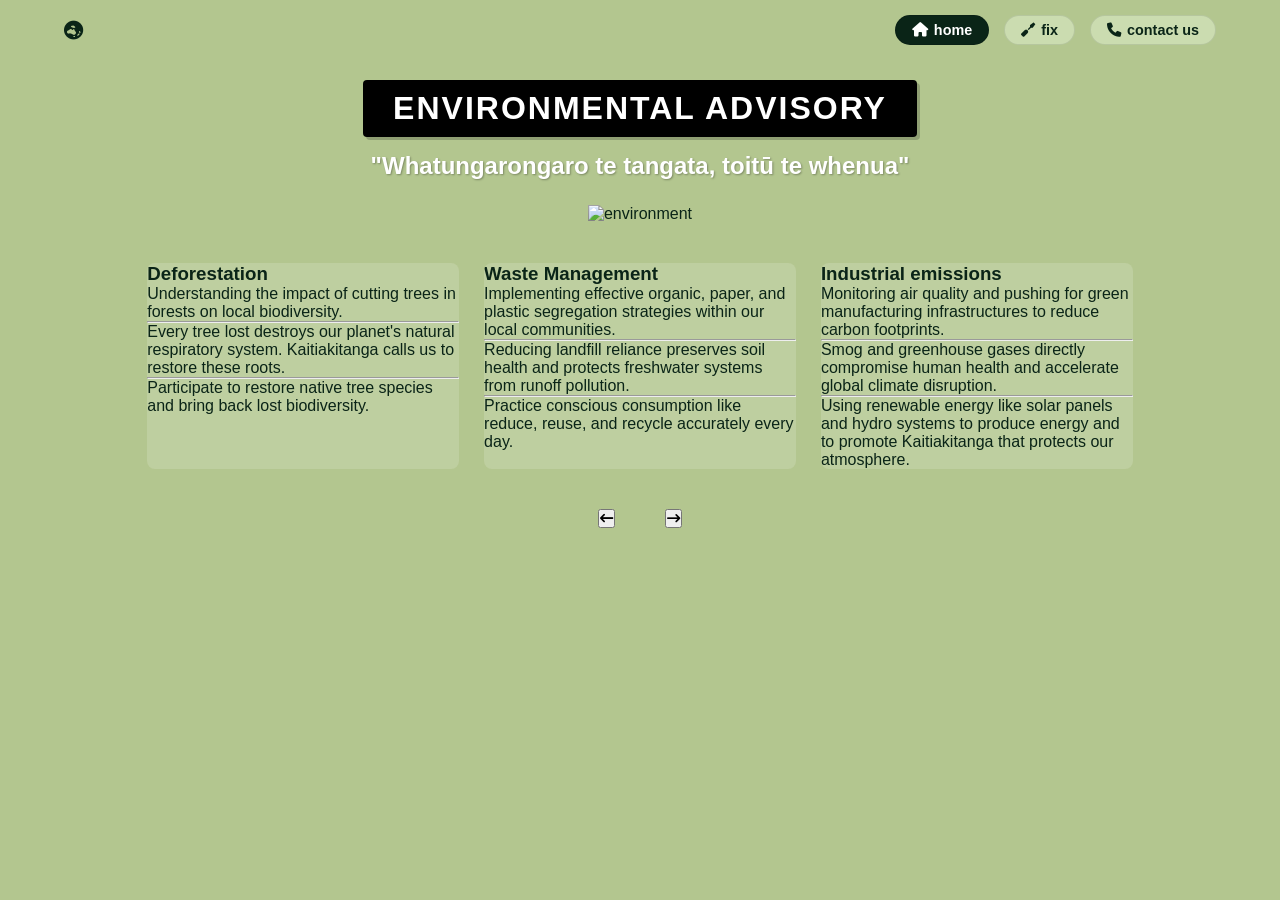
==== index.html @ 089f876e "Adding...." ====
<!DOCTYPE html>
<html lang="en">
<head>
   <meta charset="UTF-8">
   <meta name="viewport" content="width=device-width, initial-scale=1.0">
   <title>Environmental Advisory</title>
   <link rel="stylesheet" href="style.css">
   <link rel="stylesheet" href="https://cdnjs.cloudflare.com/ajax/libs/font-awesome/6.0.0/css/all.min.css">
</head>
<body>


   <header class="navbar">
       <div class="logo">
           <i class="fa-solid fa-earth-oceania"></i>
       </div>
       <nav class="nav-links">
           <a href="#" class="nav-item active"><i class="fa-solid fa-house"></i> home </a>  <! --- house logo for homepage  --- >
           <a href="#" class="nav-item"><i class="fa-solid fa-screwdriver screwdriver-icon"></i> fix </a>  <! --- tool logo for fix --- >
           <a href="#" class="nav-item"><i class="fa-solid fa-phone"></i> contact us</a>  <! --- phone logo for contacts --- >
       </nav>
   </header>
          <main class="container">
       <header class="hero-section">
           <div class="badge-title">ENVIRONMENTAL ADVISORY</div>
           <h1 class="sub-title">"Whatungarongaro te tangata, toitū te whenua"</h1>
           <img src="C:\Users\24437\Downloads\e4addf91-828f-4ead-8024-92c8048ce2b9.png" alt="environment">
       </header>
<section class="info-grid">
           <article class="info-card">
               <div class="card-content">
    <h3>Deforestation</h3>
                   <p>Understanding the impact of cutting trees in forests on local biodiversity.</p>
                   <hr>
                   <p>Every tree lost destroys our planet's natural respiratory system. Kaitiakitanga calls us to restore these roots.</p>
                   <hr>
                   <p>Participate to restore native tree species and bring back lost biodiversity.</p>
               </div>
           </article>
    <article class="info-card highlight-card">
               <div class="card-content">
                   <h3>Waste Management</h3>
                   <p>Implementing effective organic, paper, and plastic segregation strategies within our local communities.</p>
                   <hr>
                   <p>Reducing landfill reliance preserves soil health and protects freshwater systems from runoff pollution.</p>
                   <hr>
                   <p>Practice conscious consumption like reduce, reuse, and recycle accurately every day.</p>
               </div>
           </article>
    <article class="info-card">
               <div class="card-content">
                   <h3>Industrial emissions</h3>
                   <p>Monitoring air quality and pushing for green manufacturing infrastructures to reduce carbon footprints.</p>
                   <hr>
                   <p>Smog and greenhouse gases directly compromise human health and accelerate global climate disruption.</p>
                   <hr>
                   <p>Using renewable energy like solar panels and hydro systems to produce energy and to promote Kaitiakitanga that protects our atmosphere.</p>
               </div>
           </article>
       </section>


       <div class="pagination-controls">
           <button class="nav-btn" aria-label="Previous Page"><i class="fa-solid fa-arrow-left-long"></i></button>
           <button class="nav-btn" aria-label="Next Page"><i class="fa-solid fa-arrow-right-long"></i></button>

</body>
</html>
---- style.css ----
* {
   margin: 0;
   padding: 0;
   box-sizing:border-box;
   font-family: 'Segoe UI', Tahoma, Geneva, Verdana, sans-serif;
}


:root {
   --bg-color: #b3c68f;       /* Earthy sage green */
   --dark-green: #0a2417;     /* Deep footer/text color */
   --accent-dark: #000000;
   --card-white: #ffffff;
   --text-muted: #4a5d4e;
}


body {
   background-color: var(--bg-color);
   color: var(--dark-green);
   display: flex;
   flex-direction: column;
   min-height: 100vh;
}


/* --- NAVBAR  --- */
.navbar {
   display: flex;
   justify-content: space-between;
   align-items: center;
   padding: 15px 5%;
   background-color: transparent;
}
.logo {
   font-weight: bold;
   font-size: 1.2rem;
   display: flex;
   align-items: center;
   gap: 8px;
}


.nav-links {
   display: flex;
   gap: 15px;
}


.nav-item {
   text-decoration: none;
   color: var(--dark-green);
   background-color: #cbdcb0;
   padding: 6px 16px;
   border-radius: 20px;

font-size: 0.9rem;
   font-weight: 600;
   display: flex;
   align-items: center;
   gap: 6px;
   transition: background 0.3s ease;
   border: 1px solid rgba(0,0,0,0.1);
}


.nav-item:hover, .nav-item.active {
   background-color: var(--dark-green);
   color: white;
}
/* --- MAIN CONTAINER --- */
.container {
   max-width: 1100px;
   margin: 0 auto;
   padding: 20px;
   flex: 1;
}
/* --- HERO SECTION --- */
.hero-section {
   text-align: center;
   margin-bottom: 40px;
}

.badge-title {
   background-color: var(--accent-dark);
   color: white;
   display: inline-block;
   padding: 10px 30px;
   font-size: 2rem;
   font-weight: 900;
   letter-spacing: 2px;
   border-radius: 4px;
   box-shadow: 3px 3px 0 rgba(0,0,0,0.2);
   margin-bottom: 15px;
}
.sub-title {
   font-size: 1.5rem;
   font-weight: 700;
   color: white;
   text-shadow: 1px 1px 2px rgba(0,0,0,0.3);
   margin-bottom: 25px;
}

/* Hero Banner placeholder  */
.hero-banner {
   width: 100%;
   height: 180px;

 background: linear-gradient(135deg, #1e3514 0%, #445933 100%);
   border-radius: 12px;
   border: 4px solid var(--dark-green);
   display: flex;
   align-items: center;
   justify-content: center;
   color: #e0eed0;
   font-style: italic;
   font-weight: bold;
   box-shadow: 0 4px 10px rgba(0,0,0,0.15);
}
/* --- 3 COLUMN INFO CARDS  --- */
.info-grid {
   display: grid;
   grid-template-columns: repeat(auto-fit, minmax(300px, 1fr));
   gap: 25px;
   margin-bottom: 30px;
}


.info-card {
   background-color: rgba(255, 255, 255, 0.15);
   border-radius: 8px;
   overflow: hidden;
   display: flex;
   flex-direction: center;
}
/* --- arrows  --- */
.pagination-controls {
   display: flex;
   justify-content: center;
   gap: 50px;
   margin: 40px 0;
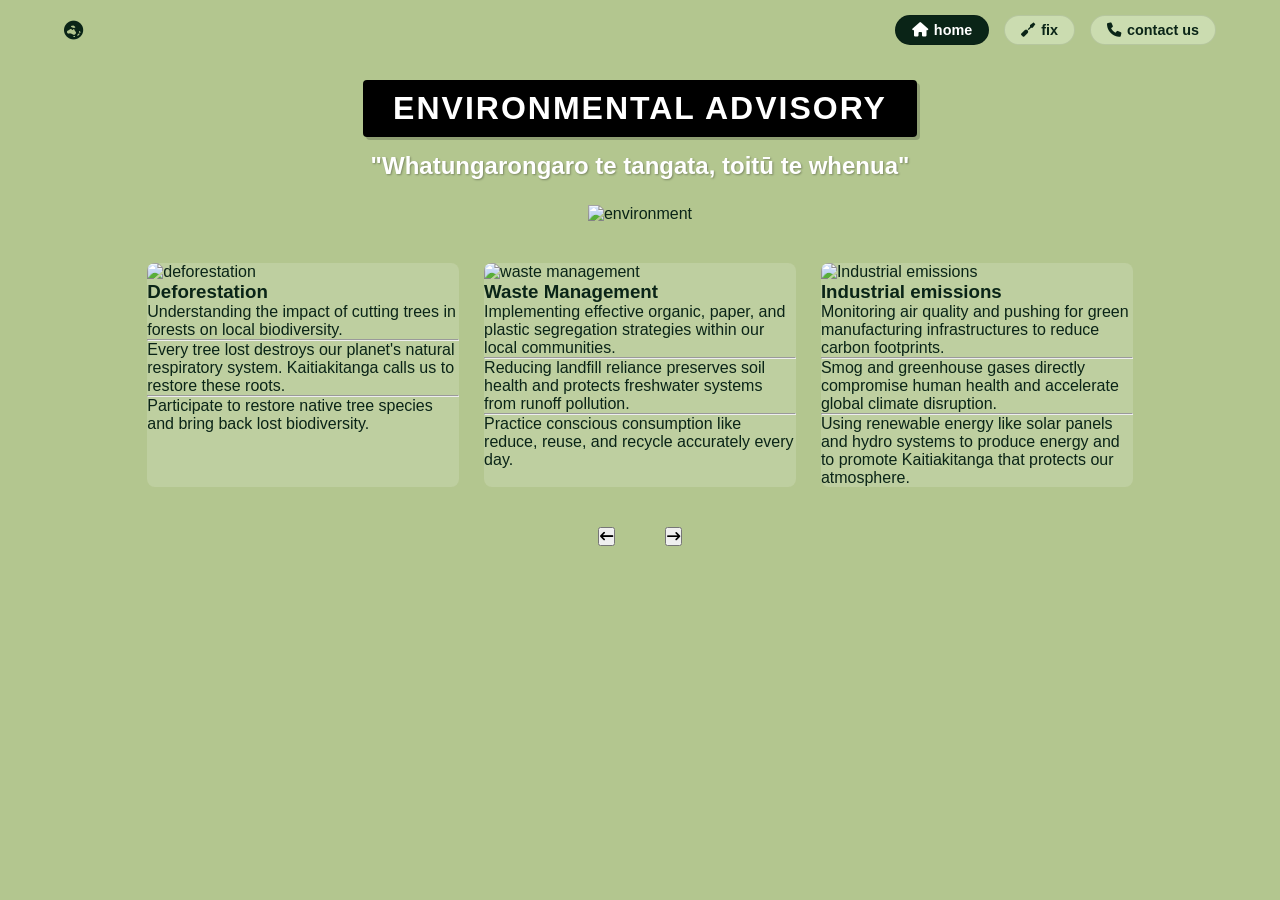
==== commit 8cb6e1d8: "Adding...." ====
--- a/index.html
+++ b/index.html
@@ -15,20 +15,21 @@
            <i class="fa-solid fa-earth-oceania"></i>
        </div>
        <nav class="nav-links">
-           <a href="#" class="nav-item active"><i class="fa-solid fa-house"></i> home </a>  <! --- house logo for homepage  --- >
-           <a href="#" class="nav-item"><i class="fa-solid fa-screwdriver screwdriver-icon"></i> fix </a>  <! --- tool logo for fix --- >
-           <a href="#" class="nav-item"><i class="fa-solid fa-phone"></i> contact us</a>  <! --- phone logo for contacts --- >
+           <a href="#" class="nav-item active"><i class="fa-solid fa-house"></i> home </a>  <!-- house logo for homepage  -->
+           <a href="#" class="nav-item"><i class="fa-solid fa-screwdriver screwdriver-icon"></i> fix </a>  <!-- tool logo for fix -->
+           <a href="#" class="nav-item"><i class="fa-solid fa-phone"></i> contact us</a>  <!-- phone logo for contacts -->
        </nav>
    </header>
           <main class="container">
        <header class="hero-section">
            <div class="badge-title">ENVIRONMENTAL ADVISORY</div>
            <h1 class="sub-title">"Whatungarongaro te tangata, toitū te whenua"</h1>
-           <img src="C:\Users\24437\Downloads\e4addf91-828f-4ead-8024-92c8048ce2b9.png" alt="environment">
+           <img src="environment.jpg" class="environment-homepage" alt="environment">
        </header>
 <section class="info-grid">
            <article class="info-card">
                <div class="card-content">
+    <img src="deforestation-homepage.jpg" class="deforestation-homepage" alt="deforestation">
     <h3>Deforestation</h3>
                    <p>Understanding the impact of cutting trees in forests on local biodiversity.</p>
                    <hr>
@@ -39,6 +40,7 @@
            </article>
     <article class="info-card highlight-card">
                <div class="card-content">
+                  <img src="waste management.jpg" class="wastemanagement-homepage" alt="waste management">
                    <h3>Waste Management</h3>
                    <p>Implementing effective organic, paper, and plastic segregation strategies within our local communities.</p>
                    <hr>
@@ -49,6 +51,7 @@
            </article>
     <article class="info-card">
                <div class="card-content">
+                   <img src="Industrial emission.jpg" class="Industrialemissions-homepage" alt="Industrial emissions">
                    <h3>Industrial emissions</h3>
                    <p>Monitoring air quality and pushing for green manufacturing infrastructures to reduce carbon footprints.</p>
                    <hr>
@@ -63,6 +66,7 @@
        <div class="pagination-controls">
            <button class="nav-btn" aria-label="Previous Page"><i class="fa-solid fa-arrow-left-long"></i></button>
            <button class="nav-btn" aria-label="Next Page"><i class="fa-solid fa-arrow-right-long"></i></button>
+        </div>
 
-</body>
+ </body>
 </html>
--- a/style.css
+++ b/style.css
@@ -140,4 +140,30 @@
    justify-content: center;
    gap: 50px;
    margin: 40px 0;
+}
 
+.environment-homepage {
+   width:420px;
+   height:auto; /* --- so the image don't get distorted  --- */
+}
+
+.deforestation-homepage {
+   width:310px;
+   height:auto; /* --- so the image don't get distorted  --- */
+}
+
+.wastemanagement-homepage {
+   width:310px;
+   height:auto; /* --- so the image don't get distorted  --- */
+}
+
+.Industrialemissions-homepage {
+   width:305px;
+   height:auto; /* --- so the image don't get distorted  --- */
+}
+
+.Deforestation-effects {
+  float: right;
+  width:20%;
+  height:auto; /* --- so the image don't get distorted  --- */
+}
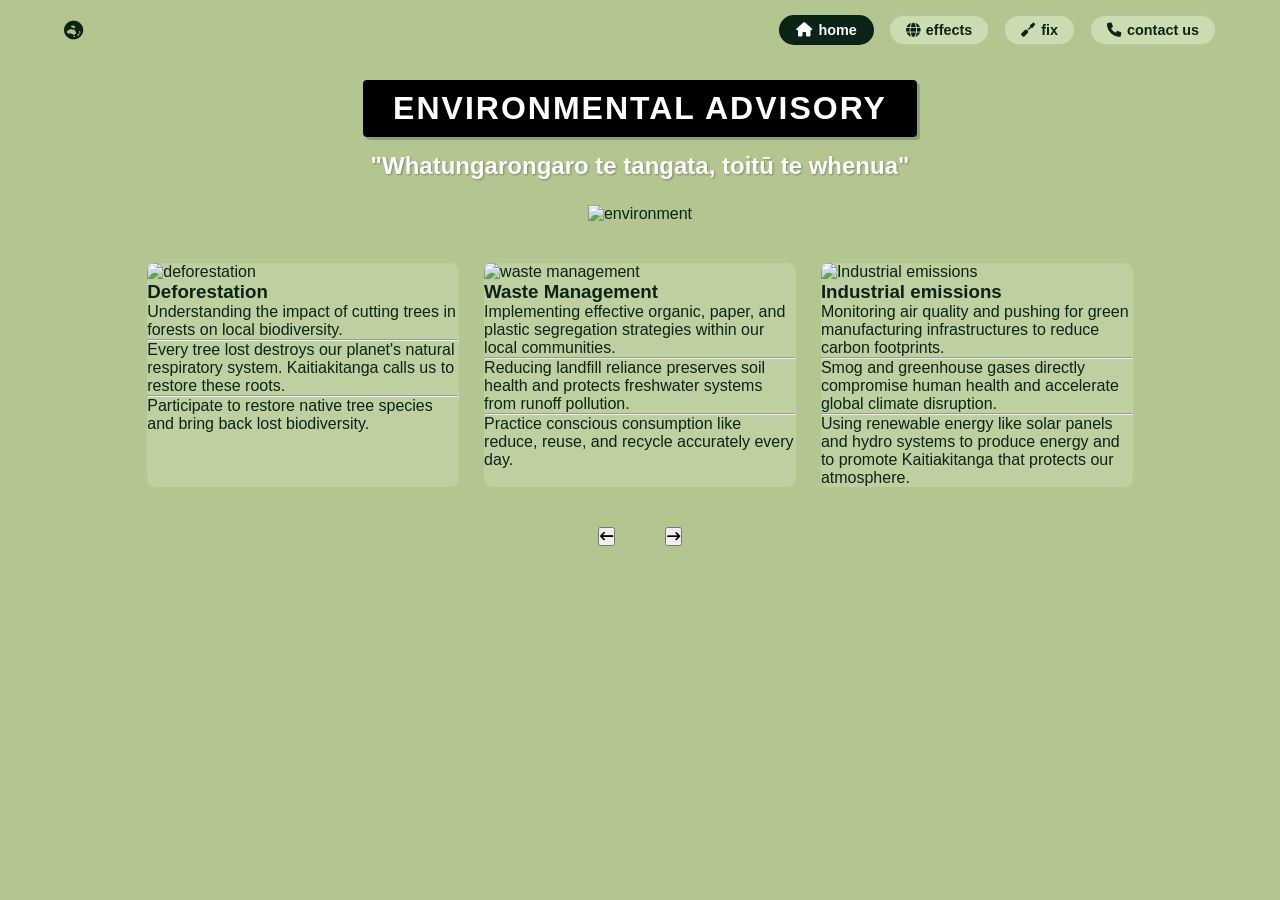
==== commit 9dc14524: "Adding...." ====
--- a/index.html
+++ b/index.html
@@ -15,9 +15,10 @@
            <i class="fa-solid fa-earth-oceania"></i>
        </div>
        <nav class="nav-links">
-           <a href="#" class="nav-item active"><i class="fa-solid fa-house"></i> home </a>  <!-- house logo for homepage  -->
-           <a href="#" class="nav-item"><i class="fa-solid fa-screwdriver screwdriver-icon"></i> fix </a>  <!-- tool logo for fix -->
-           <a href="#" class="nav-item"><i class="fa-solid fa-phone"></i> contact us</a>  <!-- phone logo for contacts -->
+           <a href="index.html" class="nav-item active"><i class="fa-solid fa-house"></i> home </a>  <!-- house logo for homepage  -->
+           <a href="effect.html" class="nav-item"><i class="fa-solid fa-globe"></i> effects </a> <!-- globe logo for effects  -->
+           <a href="fix.html" class="nav-item"><i class="fa-solid fa-screwdriver screwdriver-icon"></i> fix </a>  <!-- tool logo for fix -->
+           <a href="contact us.html" class="nav-item"><i class="fa-solid fa-phone"></i> contact us</a>  <!-- phone logo for contacts -->
        </nav>
    </header>
           <main class="container">
--- a/style.css
+++ b/style.css
@@ -163,7 +163,47 @@
 }
 
 .Deforestation-effects {
-  float: right;
-  width:20%;
-  height:auto; /* --- so the image don't get distorted  --- */
+   display: flex;
+   align-items: center; /* Vertically centers the text and image */
+   gap: 20px;           /* Puts space between the text and the image */
+}
+
+.Deforestation-effects p {
+    flex= 1;
+}
+
+.Deforestation-effects img {
+    max-width: 200px;    /* Constrains the image size */
+        height: auto;    /* --- so the image don't get distorted  --- */
+}
+
+.WasteManagement-effects {
+   display: flex;
+   flex-direction: row-reverse; /* Reverses the layout: image left, text right */
+   align-items: center; /* Vertically centers the text and image */
+   gap: 20px;           /* Puts space between the text and the image */
+}
+
+.WasteManagement-effects p {
+    flex= 1;
+}
+
+.WasteManagement-effects img {
+    max-width: 200px;    /* Constrains the image size */
+        height: auto;    /* --- so the image don't get distorted  --- */
+}
+
+.Industrialemission-effects{
+    display: flex;
+   align-items: center; /* Vertically centers the text and image */
+   gap: 20px;           /* Puts space between the text and the image */
+}
+
+.Industrialemission-effects p {
+    flex= 1;
+}
+
+.Industrialemission-effects img {
+    max-width: 200px;    /* Constrains the image size */
+        height: auto;    /* --- so the image don't get distorted  --- */
 }
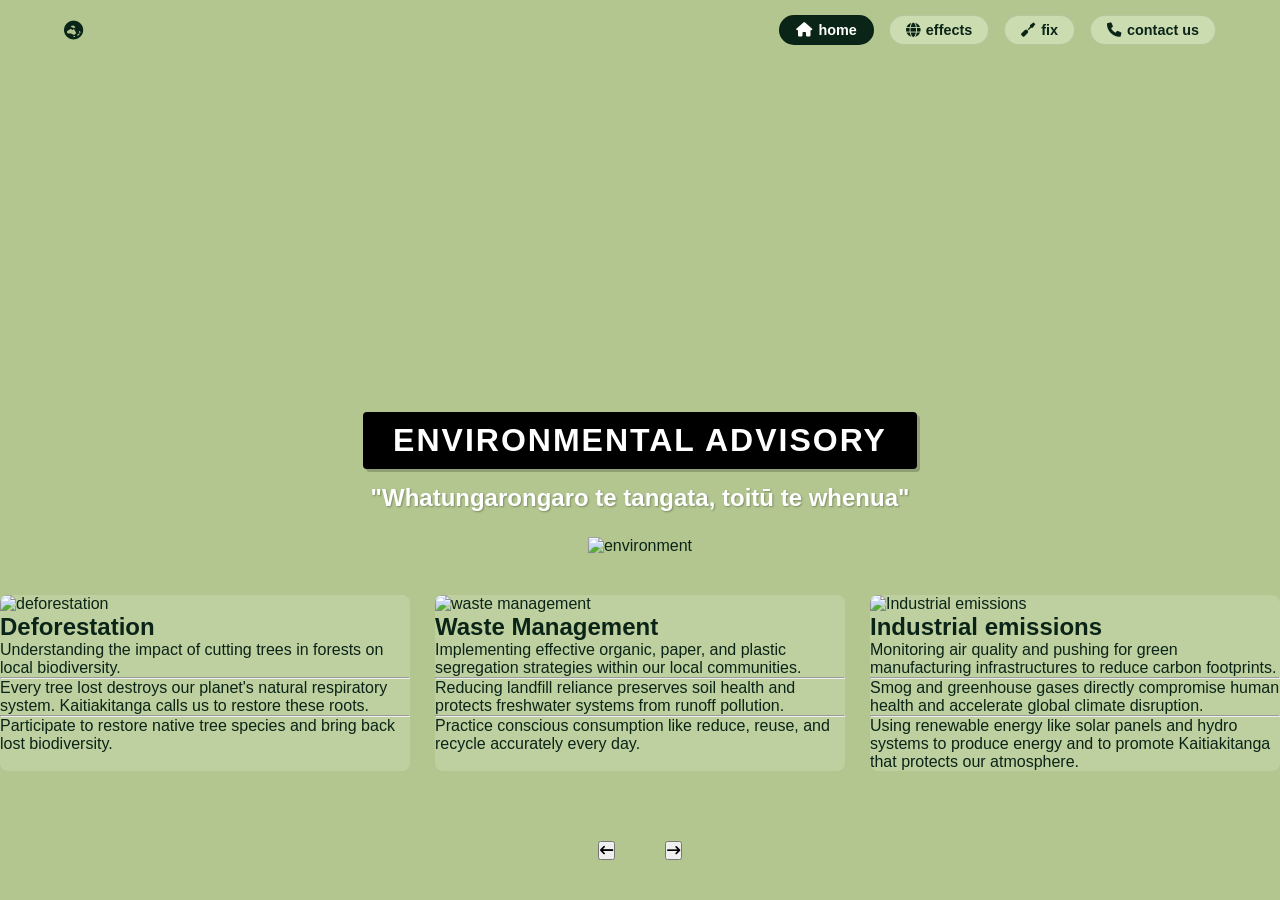
==== commit b739d415: "Adding...." ====
--- a/index.html
+++ b/index.html
@@ -4,7 +4,7 @@
    <meta charset="UTF-8">
    <meta name="viewport" content="width=device-width, initial-scale=1.0">
    <title>Environmental Advisory</title>
-   <link rel="stylesheet" href="style.css">
+   <link rel="stylesheet" href="style.css"> <!-- links to the external css page  -->
    <link rel="stylesheet" href="https://cdnjs.cloudflare.com/ajax/libs/font-awesome/6.0.0/css/all.min.css">
 </head>
 <body>
@@ -18,20 +18,23 @@
            <a href="index.html" class="nav-item active"><i class="fa-solid fa-house"></i> home </a>  <!-- house logo for homepage  -->
            <a href="effect.html" class="nav-item"><i class="fa-solid fa-globe"></i> effects </a> <!-- globe logo for effects  -->
            <a href="fix.html" class="nav-item"><i class="fa-solid fa-screwdriver screwdriver-icon"></i> fix </a>  <!-- tool logo for fix -->
-           <a href="contact us.html" class="nav-item"><i class="fa-solid fa-phone"></i> contact us</a>  <!-- phone logo for contacts -->
+           <a href="contactus.html" class="nav-item"><i class="fa-solid fa-phone"></i> contact us</a>  <!-- phone logo for contacts -->
        </nav>
    </header>
+
+   <!-- it keeps the heading inside a container -->
           <main class="container">
+              </main>
        <header class="hero-section">
            <div class="badge-title">ENVIRONMENTAL ADVISORY</div>
            <h1 class="sub-title">"Whatungarongaro te tangata, toitū te whenua"</h1>
            <img src="environment.jpg" class="environment-homepage" alt="environment">
        </header>
-<section class="info-grid">
+    <div class="info-grid">
            <article class="info-card">
                <div class="card-content">
     <img src="deforestation-homepage.jpg" class="deforestation-homepage" alt="deforestation">
-    <h3>Deforestation</h3>
+    <h2>Deforestation</h2>
                    <p>Understanding the impact of cutting trees in forests on local biodiversity.</p>
                    <hr>
                    <p>Every tree lost destroys our planet's natural respiratory system. Kaitiakitanga calls us to restore these roots.</p>
@@ -41,8 +44,8 @@
            </article>
     <article class="info-card highlight-card">
                <div class="card-content">
-                  <img src="waste management.jpg" class="wastemanagement-homepage" alt="waste management">
-                   <h3>Waste Management</h3>
+                  <img src="wastemanagement.jpg" class="wastemanagement-homepage" alt="waste management">
+                   <h2>Waste Management</h2>
                    <p>Implementing effective organic, paper, and plastic segregation strategies within our local communities.</p>
                    <hr>
                    <p>Reducing landfill reliance preserves soil health and protects freshwater systems from runoff pollution.</p>
@@ -52,8 +55,8 @@
            </article>
     <article class="info-card">
                <div class="card-content">
-                   <img src="Industrial emission.jpg" class="Industrialemissions-homepage" alt="Industrial emissions">
-                   <h3>Industrial emissions</h3>
+                   <img src="Industrialemission.jpg" class="Industrialemissions-homepage" alt="Industrial emissions">
+                   <h2>Industrial emissions</h2>
                    <p>Monitoring air quality and pushing for green manufacturing infrastructures to reduce carbon footprints.</p>
                    <hr>
                    <p>Smog and greenhouse gases directly compromise human health and accelerate global climate disruption.</p>
@@ -61,7 +64,7 @@
                    <p>Using renewable energy like solar panels and hydro systems to produce energy and to promote Kaitiakitanga that protects our atmosphere.</p>
                </div>
            </article>
-       </section>
+       </div>
 
 
        <div class="pagination-controls">
--- a/style.css
+++ b/style.css
@@ -104,7 +104,7 @@
 
 /* Hero Banner placeholder  */
 .hero-banner {
-   width: 100%;
+   width: 90%;
    height: 180px;
 
  background: linear-gradient(135deg, #1e3514 0%, #445933 100%);
@@ -121,7 +121,7 @@
 /* --- 3 COLUMN INFO CARDS  --- */
 .info-grid {
    display: grid;
-   grid-template-columns: repeat(auto-fit, minmax(300px, 1fr));
+   grid-template-columns: repeat(auto-fit, minmax(100px, 1fr));
    gap: 25px;
    margin-bottom: 30px;
 }
@@ -134,6 +134,7 @@
    display: flex;
    flex-direction: center;
 }
+
 /* --- arrows  --- */
 .pagination-controls {
    display: flex;
@@ -148,17 +149,17 @@
 }
 
 .deforestation-homepage {
-   width:310px;
+   width:615px;
    height:auto; /* --- so the image don't get distorted  --- */
 }
 
 .wastemanagement-homepage {
-   width:310px;
+   width:615px;
    height:auto; /* --- so the image don't get distorted  --- */
 }
 
 .Industrialemissions-homepage {
-   width:305px;
+   width:615px;
    height:auto; /* --- so the image don't get distorted  --- */
 }
 
@@ -169,7 +170,7 @@
 }
 
 .Deforestation-effects p {
-    flex= 1;
+    flex= 1;            /* it fills the empty space */
 }
 
 .Deforestation-effects img {
@@ -185,7 +186,7 @@
 }
 
 .WasteManagement-effects p {
-    flex= 1;
+    flex= 1;            /* it fills the empty space */
 }
 
 .WasteManagement-effects img {
@@ -200,10 +201,14 @@
 }
 
 .Industrialemission-effects p {
-    flex= 1;
+    flex= 1;            /* it fills the empty space */
 }
 
 .Industrialemission-effects img {
     max-width: 200px;    /* Constrains the image size */
         height: auto;    /* --- so the image don't get distorted  --- */
+}
+
+.Deforestation-fix {
+
 }
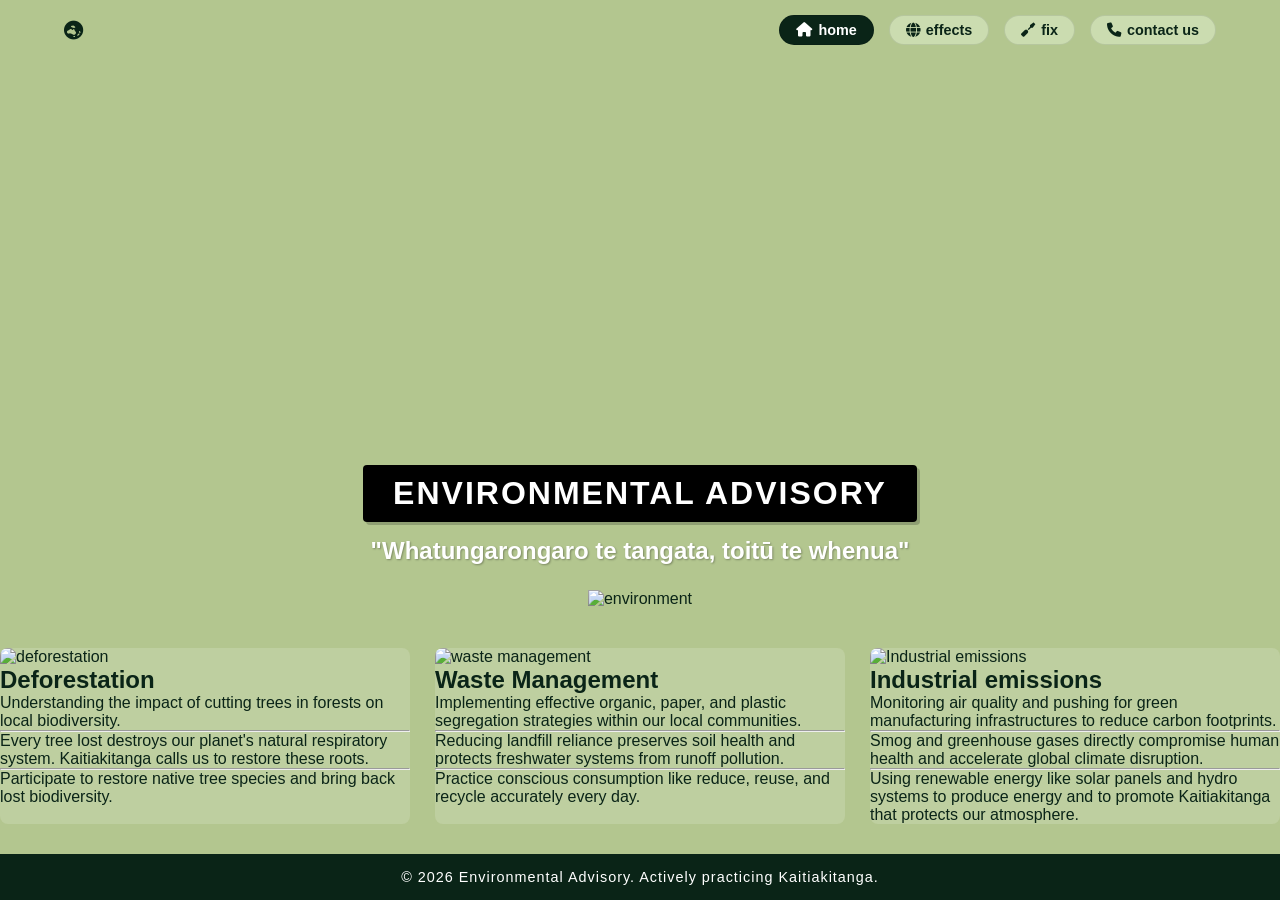
==== commit 28a046f6: "Adding...." ====
--- a/index.html
+++ b/index.html
@@ -67,10 +67,13 @@
        </div>
 
 
-       <div class="pagination-controls">
-           <button class="nav-btn" aria-label="Previous Page"><i class="fa-solid fa-arrow-left-long"></i></button>
-           <button class="nav-btn" aria-label="Next Page"><i class="fa-solid fa-arrow-right-long"></i></button>
-        </div>
+
+
+   <footer class="site-footer">
+       <p>&copy; 2026 Environmental Advisory. Actively practicing Kaitiakitanga.</p>
+   </footer>
+
+
 
  </body>
 </html>
--- a/style.css
+++ b/style.css
@@ -135,12 +135,16 @@
    flex-direction: center;
 }
 
-/* --- arrows  --- */
-.pagination-controls {
-   display: flex;
-   justify-content: center;
-   gap: 50px;
-   margin: 40px 0;
+
+/* --- FOOTER --- */
+.site-footer {
+   background-color: var(--dark-green);
+   color: white;
+   text-align: center;
+   padding: 15px;
+   font-size: 0.9rem;
+  letter-spacing: 1px; /* Or use 0.05em */
+   margin-top: auto;
 }
 
 .environment-homepage {
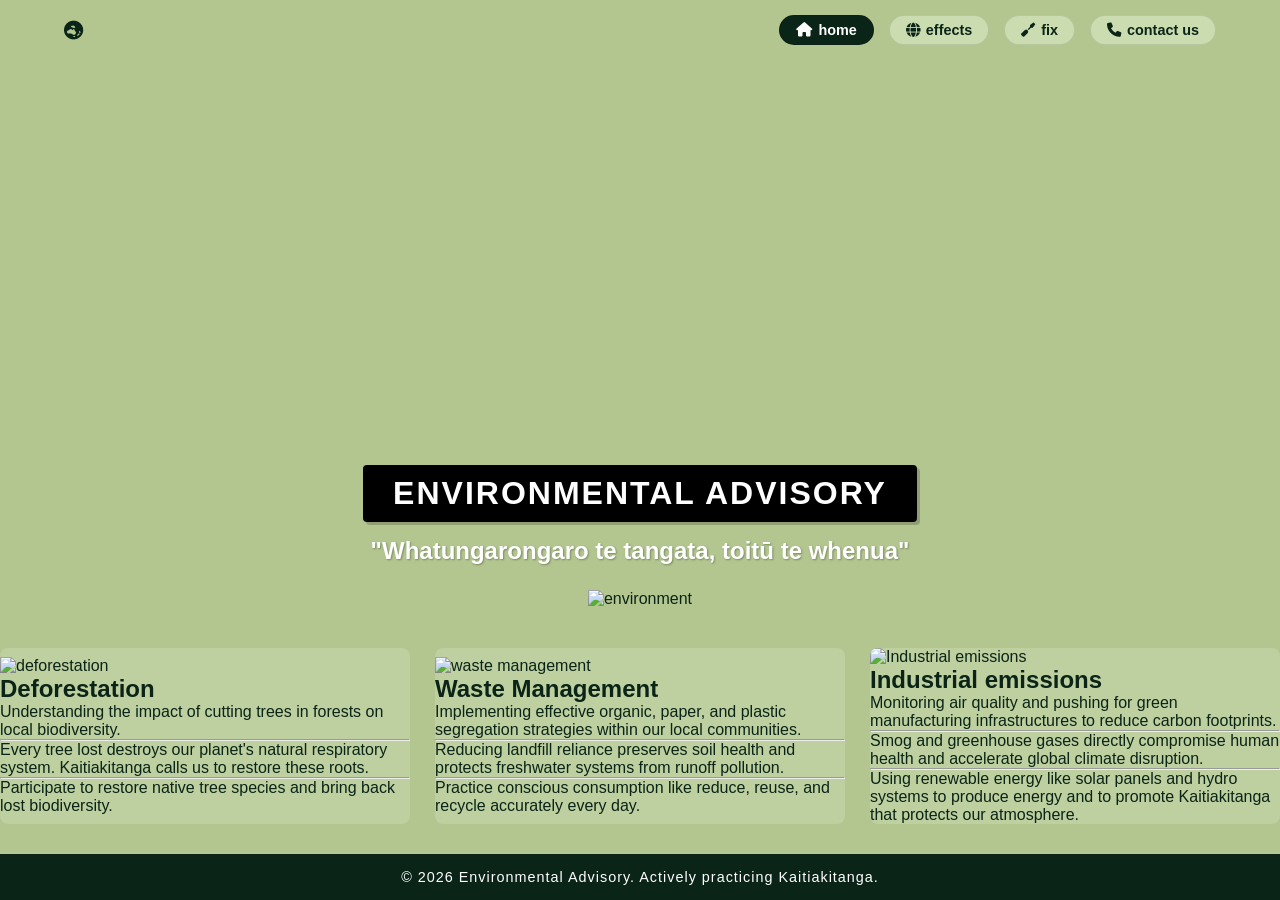
==== commit ac862945: "Adding...." ====
--- a/index.html
+++ b/index.html
@@ -68,7 +68,6 @@
 
 
 
-
    <footer class="site-footer">
        <p>&copy; 2026 Environmental Advisory. Actively practicing Kaitiakitanga.</p>
    </footer>
--- a/style.css
+++ b/style.css
@@ -132,7 +132,7 @@
    border-radius: 8px;
    overflow: hidden;
    display: flex;
-   flex-direction: center;
+   align-items: center;
 }
 
 
@@ -174,7 +174,7 @@
 }
 
 .Deforestation-effects p {
-    flex= 1;            /* it fills the empty space */
+    flex: 1;            /* it fills the empty space */
 }
 
 .Deforestation-effects img {
@@ -190,7 +190,7 @@
 }
 
 .WasteManagement-effects p {
-    flex= 1;            /* it fills the empty space */
+    flex: 1;            /* it fills the empty space */
 }
 
 .WasteManagement-effects img {
@@ -205,7 +205,7 @@
 }
 
 .Industrialemission-effects p {
-    flex= 1;            /* it fills the empty space */
+    flex: 1;            /* it fills the empty space */
 }
 
 .Industrialemission-effects img {
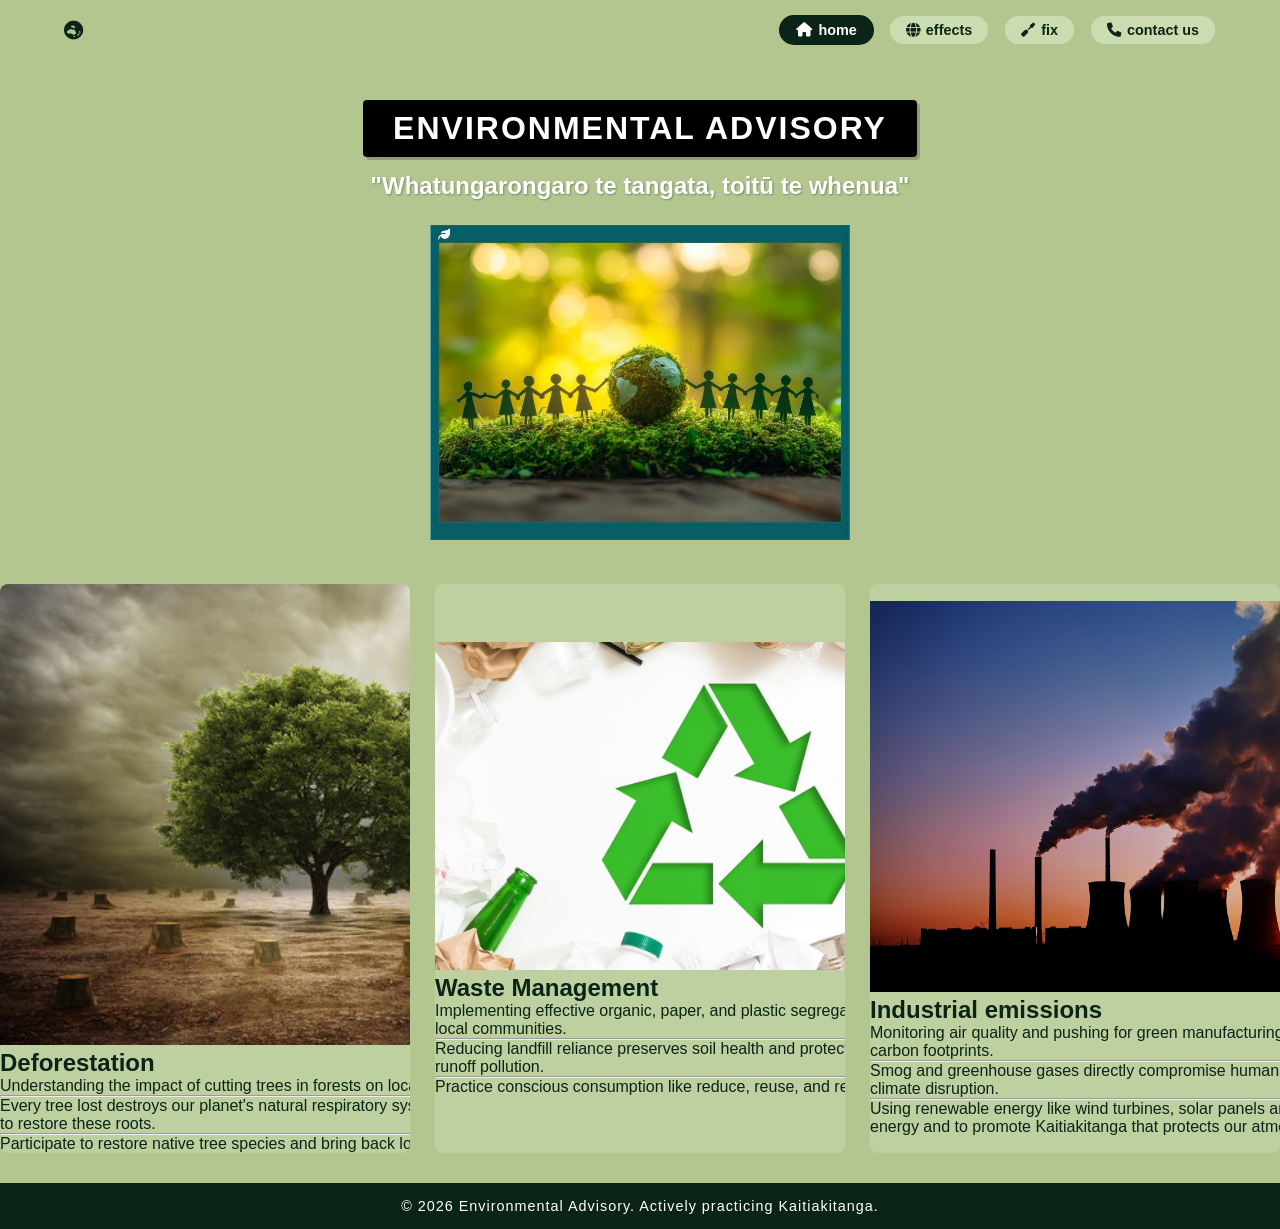
==== commit 1d7c0a10: "edited for resubmission" ====
--- a/index.html
+++ b/index.html
@@ -61,7 +61,7 @@
                    <hr>
                    <p>Smog and greenhouse gases directly compromise human health and accelerate global climate disruption.</p>
                    <hr>
-                   <p>Using renewable energy like solar panels and hydro systems to produce energy and to promote Kaitiakitanga that protects our atmosphere.</p>
+                   <p>Using renewable energy like wind turbines, solar panels and hydro systems to produce energy and to promote Kaitiakitanga that protects our atmosphere.</p>
                </div>
            </article>
        </div>
--- a/style.css
+++ b/style.css
@@ -149,22 +149,22 @@
 
 .environment-homepage {
    width:420px;
-   height:auto; /* --- so the image don't get distorted  --- */
+   height:auto; /* ---  the image don't get distorted  --- */
 }
 
 .deforestation-homepage {
    width:615px;
-   height:auto; /* --- so the image don't get distorted  --- */
+   height:auto; /* ---  the image don't get distorted  --- */
 }
 
 .wastemanagement-homepage {
    width:615px;
-   height:auto; /* --- so the image don't get distorted  --- */
+   height:auto; /* ---  the image don't get distorted  --- */
 }
 
 .Industrialemissions-homepage {
    width:615px;
-   height:auto; /* --- so the image don't get distorted  --- */
+   height:auto; /* ---  the image don't get distorted  --- */
 }
 
 .Deforestation-effects {
